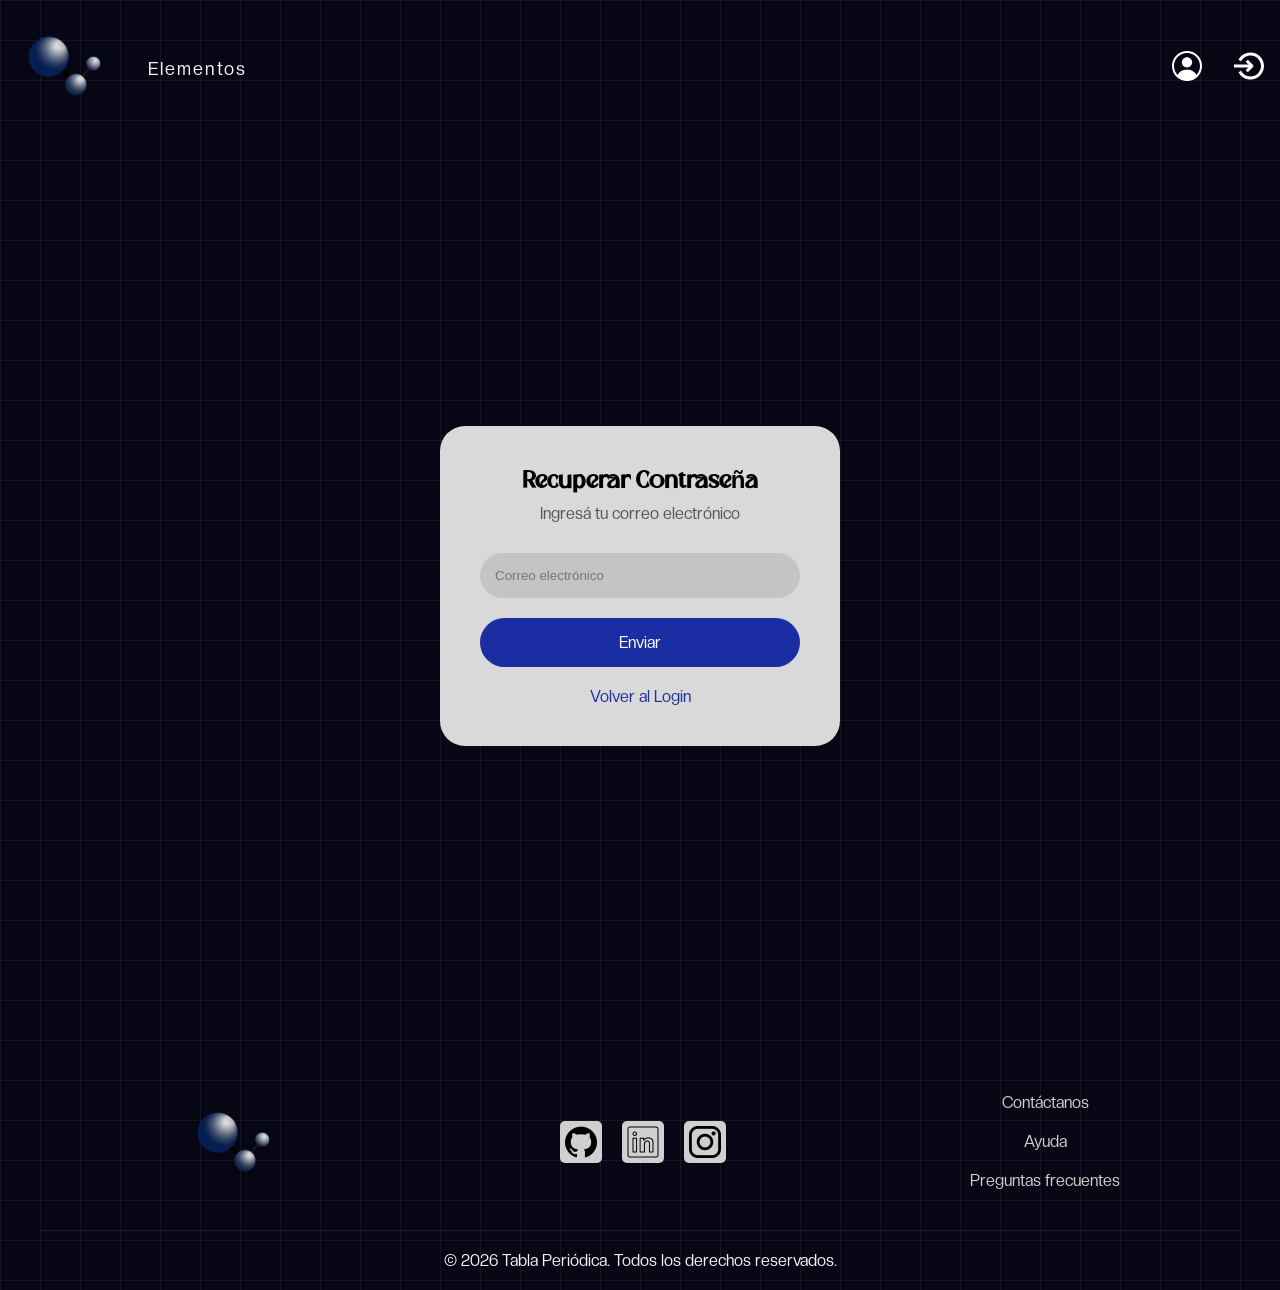
==== ForgetPass.html @ 24fd8015 "Inserta header y footer, elimina NNeAcc y reubica ForgetPass en el código HTML y CSS." ====
<!DOCTYPE html>
<html lang="es">

<head>

    <meta charset="UTF-8">


    <meta name="viewport" content="width=device-width, initial-scale=1.0">

    <title>Recuperar Contraseña</title>

   <link rel="stylesheet" href="./css/global.css">

    <link rel="stylesheet" href="./css/animations.css">

    <link rel="stylesheet" href="./css/pages/ForgetPass.css">

    <link rel="stylesheet" href="./css/components.css">

</head>

<body class="hero">

   <header id="main-header">
       
    </header>


    <main>

        <section class="contenedor-login">

            <h1>Recuperar Contraseña</h1>

            <p>Ingresá tu correo electrónico</p>

            <form>


                <input type="email" placeholder="Correo electrónico" required>


                <a href="./login.html" class="boton-login">
                    Enviar
                </a>

            </form>

            <div class="links">

                <a href="./login.html">
                    Volver al Login
                </a>

            </div>

        </section>

    </main>

    <footer id="main-footer">
       
    </footer>

    <script type="module" src="./js/app.js"></script>
</body>

</html>
---- css/global.css ----
/* Fuente para Títulos (Cranio) */
@font-face {
    font-family: 'Cranio';
    src: url('../assets/fonts/cranio/Cranio.otf') format('opentype');
    font-weight: normal;
    font-style: normal;
}

/* Fuente para Textos Generales (Creato Display - Regular) */
@font-face {
    font-family: 'Creato Display';
    src: url('../assets/fonts/creato/CreatoDisplay-Regular.otf') format('opentype');
    font-weight: normal; /* Equivalente a 400 */
    font-style: normal;
}

/* Versión Bold de Creato */
@font-face {
    font-family: 'Creato Display';
    src: url('../assets/fonts/creato/CreatoDisplay-Bold.otf') format('opentype');
    font-weight: bold; /* Equivalente a 700 */
    font-style: normal;
}

:root {
    --bg-main: #14161f;          /* El fondo oscuro */
    --color-primary: #1A2DA3;    /* Azul fuerte para botones/destaques */
    --color-secondary: #5466A7;  /* Azul apagado para bordes/paneles */
    
    --hero-linear-color: rgba(116, 116, 116, 0.138);
    --hero-background-color: rgb(7, 6, 21);
    --nav-line-a: #F0F4F8;
    
    /* lectura (Contraste) */
    --text-main: #F0F4F8;        /* Blanco azulado para textos */
    --text-color-card: #14161f;  /* texto en tarjetas blancas */
    --atomic-mass-color: gray;
    --bg-glass: rgba(84, 102, 167, 0.15); /* Transparencia color secundario */
    --background-color-redes: rgb(208, 208, 208);
    --background-color-card: #ffffff;
    --background-color-modal-caja: #F0F4F8;
    --background-color-modal: rgba(7, 6, 21, 0.85);

    /* Tipografías */
    --font-titulos: 'Cranio', sans-serif;
    --font-textos: 'Creato Display', sans-serif;
}

* {
    margin: 0;
    padding: 0;
    box-sizing: border-box;
}

body {
    background-color: var(--bg-main);
    color: var(--text-main);
    font-family: var(--font-textos);
}

h1, h2, h3 {
    font-family: var(--font-titulos);
}
---- css/pages/ForgetPass.css ----
main {


    min-height: 100vh;

    display: flex;

    justify-content: center;

    align-items: center;
}

.contenedor-login {

    width: 400px;

    background-color: #d9d9d9;

    padding: 40px;

    border-radius: 25px;

    text-align: center;
}

.contenedor-login h1 {

    color: black;

    margin-bottom: 10px;
}

.contenedor-login p {

    color: #555;

    margin-bottom: 30px;
}

.contenedor-login form {

    display: flex;

    flex-direction: column;

    gap: 20px;
}

.contenedor-login input {

    padding: 15px;

    border: none;

    border-radius: 30px;

    background-color: #c4c4c4;
}

.boton-login {


    display: block;

    width: 100%;

    padding: 15px;

    border-radius: 30px;

    background-color: var(--color-primary);

    color: white;

    text-decoration: none;
}

.links {

    margin-top: 20px;
}

.links a {

    color: var(--color-primary);

    text-decoration: none;
}

header nav {

    display: flex;

    justify-content: space-between;

    align-items: center;

    padding: 1em 2em;
}

.logo-container {

    display: flex;

    align-items: center;

    gap: 10px;
}

.logo-container img {

    width: 45px;

    height: 45px;
}

.logo-container h2 {

    color: var(--text-main);

    font-size: 1.5rem;
}

@media (max-width: 480px) {

    .contenedor-login {

        width: 90%;

        padding: 30px 20px;
    }

    footer {

    display: flex;
    justify-content: space-between;
    align-items: center;

    padding: 1.5em 2em;

    border-top: 1px solid rgba(255,255,255,0.1);

    margin-top: 3em;
}

#text-footer p {

    color: var(--text-main);
    font-size: 0.9rem;
}

#redes {

    display: flex;
    gap: 1em;
}

#redes a img {

    width: 28px;
    height: 28px;

    transition: transform 0.3s ease;
}

#redes a img:hover {

    transform: scale(1.1);
}

/* ---------- RESPONSIVE ---------- */

@media (max-width: 768px) {

    footer {

        flex-direction: column;
        gap: 1em;

        text-align: center;
    }
}


}
---- css/components.css ----
/*--  Header y navbar  --*/

.hero {
    background-color: var(--hero-background-color);
    background-image: 
        linear-gradient(var(--hero-linear-color) 1px, transparent 1px),
        linear-gradient(90deg, var(--hero-linear-color) 1px, transparent 1px);
        background-size: 40px 40px;
}

header nav {
    display: flex;
    padding: 1em;
    gap: 2em; 
}

header nav ul {
    display: flex;
    align-items: center;
    gap: 2em; 
    margin: 0;
    padding: 0;
    flex-grow: 1; 
}

header nav ul li {
   list-style: none;
}

header nav ul li:nth-child(3) {
    margin-left: auto;
}

#logo {
    width: auto;
    height: 100px;
    border-radius: 2em;
}

header nav ul li a img {
    width: auto;
    height: 30px;
}

header nav ul li #elementos:hover,
.nav-shadow-icon:hover {
    box-shadow: 0 2px 0 0 var(--nav-line-a);
    transition: box-shadow 0.3s ease;
}

header nav ul li a {
   text-decoration: none;
   color: var(--text-main);
   font-size: large;
   letter-spacing: 2px;
}

/*-- Main --*/

main {
    min-height: 100vh;
}

/*-- Tarjetas --*/

.card {
    box-shadow: 0px 0px 5px 1px var(--color-secondary);
    padding: 10px;
    border-radius: 8px;
    display: flex;
    flex-direction: column;
    align-items: center;
    justify-content: center;
    position: relative; 
    aspect-ratio: 1 / 1.15; 
    background-color: var(--background-color-card); 
    color: var(--text-color-card);
    max-width: 10em;

    cursor: pointer;
    transition: transform 0.2s ease, box-shadow 0.3s ease;
}

.card:hover {
    transform: translateY(-5px);
    box-shadow: 0px 5px 15px 2px var(--color-primary);
}

.card .atomic-number {
    position: absolute;
    top: 8px;
    left: 10px;
    font-size: 0.8rem;
    font-weight: bold;
    color: var(--color-secondary); 
}

.card h3 {
    margin: 0;
    font-size: 2.2rem;
    font-family: var(--font-titulos);
    color: var(--color-primary); 
    white-space: nowrap;     
    overflow: hidden;        
    text-overflow: ellipsis; 
    margin-bottom: 0.2em;
}

.card .name {
    margin: 5px 0 0 0;
    font-size: 0.85rem;
    text-transform: capitalize;
}

.card .atomic-mass {
    font-size: 0.7rem;
    color: var(--atomic-mass-color);
    margin-top: auto;
}

.card-link {
    text-decoration: none;
    color: inherit;
    display: block;
}

.card button {
    position: absolute;
    top: 4px;
    right: 4px;
    border: none;
}

.modal {
    display: none;
    position: fixed;
    top: 0;
    left: 0;
    width: 100vw;
    height: 100vh;
    background-color: var(--background-color-modal); 
    backdrop-filter: blur(5px); 
    z-index: 1000; 
    justify-content: center;
    align-items: center;
}

.modal.open-modal {
    display: flex;
}
.modal:target {
    display: flex;
}

.modal-content {
    background-color: var(--background-color-modal-caja); 
    color: var(--bg-main); 
    padding: 30px;
    border-radius: 12px;
    max-width: 500px;
    width: 90%;
    position: relative; 
    box-shadow: 0px 10px 25px rgba(0, 0, 0, 0.5);
    border: 2px solid var(--color-primary); 
}

.close-btn {
    position: absolute;
    top: 10px;
    right: 15px;
    font-size: 2rem;
    color: var(--bg-main);
    text-decoration: none;
    font-weight: bold;
    transition: color 0.3s ease;
}

.close-btn:hover {
    color: var(--color-primary);
}

.modal-content h2 {
    color: var(--color-primary);
    margin-bottom: 15px;
    font-family: var(--font-titulos);
}

.modal-body p {
    margin-bottom: 10px;
    line-height: 1.5;
}


/* Buscador de elementos */
#search {
    border-radius: 5px;
    padding: 5px;
    font-size: 16px;              /* Tamaño de fuente cómodo para leer */
    color: var(--text-color-card);
    width: 20em;
    box-shadow: 0px 0px 5px 1px var(--color-secondary);
    transition: all 0.3s ease;    
    outline: none;
}
#search:hover {
    box-shadow: 0px 0px 5px 3px var(--color-secondary);
}
#search:focus {
  box-shadow: 0px 0px 8px 4px var(--color-primary); 
}
#search::placeholder {
    color: var(--color-secondary);
    font-style: italic;
}



/* -- Footer -- */
footer{
    display: grid;
    grid-template-columns: repeat(3, 1fr);
    gap: 15px;
    padding: 20px 40px;
    margin-top: 2em;
    justify-items: center;
    align-items: center;
    width: 100%;
}

#logo-footer img{
    z-index: -1;
    width: auto;
    height: 100px;
    display: block;
    margin: 0 auto;
}

.nav-redes{
    height: 50px;
    display: flex;
    justify-content: center;
    align-items: center;
}

.nav-redes ul {
    display: flex;
    max-width: 10em;
    justify-content:space-between;
    align-items: center;
    gap: 20px;
}
.nav-redes ul li {
    list-style: none;
     background-color: var(--background-color-redes);
     padding: 5px;
     border-radius: 5px;
}

.nav-redes ul li a{
    display: flex;
    justify-content: center;
    align-items: center;
    text-decoration: none;
    transition: transform 0.3s ease;
}

.nav-redes ul li a:hover{
    transform: scale(1.15); 
}

.nav-redes ul li a img {
    width: 32px;
    height: auto;
    display: block;
    
}

.nav-ayuda ul {
    display: flex;
    flex-direction: column;
    align-items: center; 
    gap: 10px;
    list-style: none;
}
.nav-ayuda ul li {
    padding: 5px;
    text-align: center;
}
.nav-ayuda  a{
text-decoration: none;
color: var(--background-color-redes);
}
.nav-ayuda  a:hover{
    text-decoration: underline;
}

#text-footer {
    grid-column: 1 / -1; 
    text-align: center;  
    margin-top: 20px;
    padding-top: 20px;
    border-top: 1px solid rgba(255, 255, 255, 0.1);
    justify-self: stretch;
}

@media (max-width: 799px) {
    footer {
    grid-template-columns: 1fr; 
    gap: 25px
    }
}
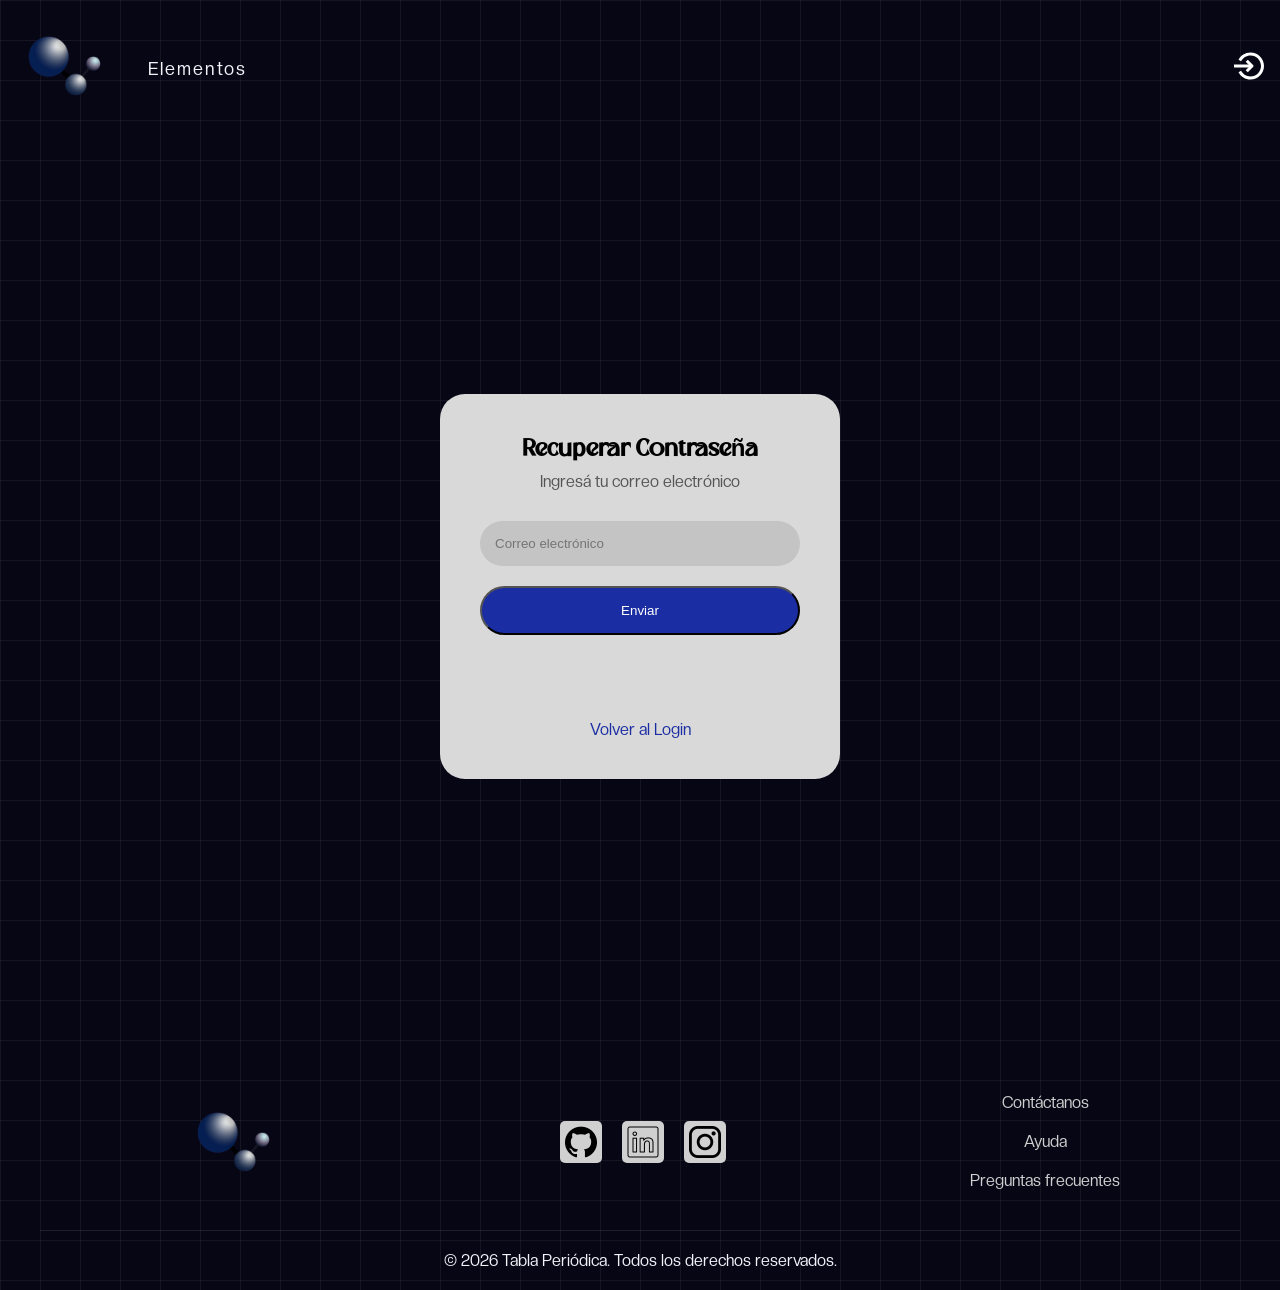
==== commit bd18c42f: "fix:validaciones js" ====
--- a/ForgetPass.html
+++ b/ForgetPass.html
@@ -32,27 +32,25 @@
         <section class="contenedor-login">
 
             <h1>Recuperar Contraseña</h1>
-
             <p>Ingresá tu correo electrónico</p>
 
-            <form>
+            <!-- Agregamos ID y novalidate -->
+            <form id="form-forget-pass" novalidate>
 
+                <!-- Le agregamos un ID al input para leerlo desde JS -->
+                <input type="email" id="forget-email" placeholder="Correo electrónico" required>
 
-                <input type="email" placeholder="Correo electrónico" required>
-
-
-                <a href="./login.html" class="boton-login">
+                <!-- CAMBIO CLAVE: Cambiamos la etiqueta <a> por un <button> de tipo submit -->
+                <button type="submit" class="boton-login">
                     Enviar
-                </a>
+                </button>
 
             </form>
 
             <div class="links">
-
                 <a href="./login.html">
                     Volver al Login
                 </a>
-
             </div>
 
         </section>
@@ -64,6 +62,7 @@
     </footer>
 
     <script type="module" src="./js/app.js"></script>
+    <script src="./js/pages/forgetPass.js"></script>
 </body>
 
 </html>
--- a/css/components.css
+++ b/css/components.css
@@ -126,9 +126,22 @@
 
 .card button {
     position: absolute;
-    top: 4px;
-    right: 4px;
+    top: 6px;
+    right: 6px;
+    background: transparent;
     border: none;
+    cursor: pointer;
+    font-size: 1.1rem;
+    transition: transform 0.2s ease; 
+}
+
+.card button:hover {
+    transform: scale(1.1);
+}
+
+.card button.activa {
+    transform: scale(0.9);
+    filter: drop-shadow(0 0 4px rgba(255, 0, 0, 0.5));
 }
 
 .modal {
